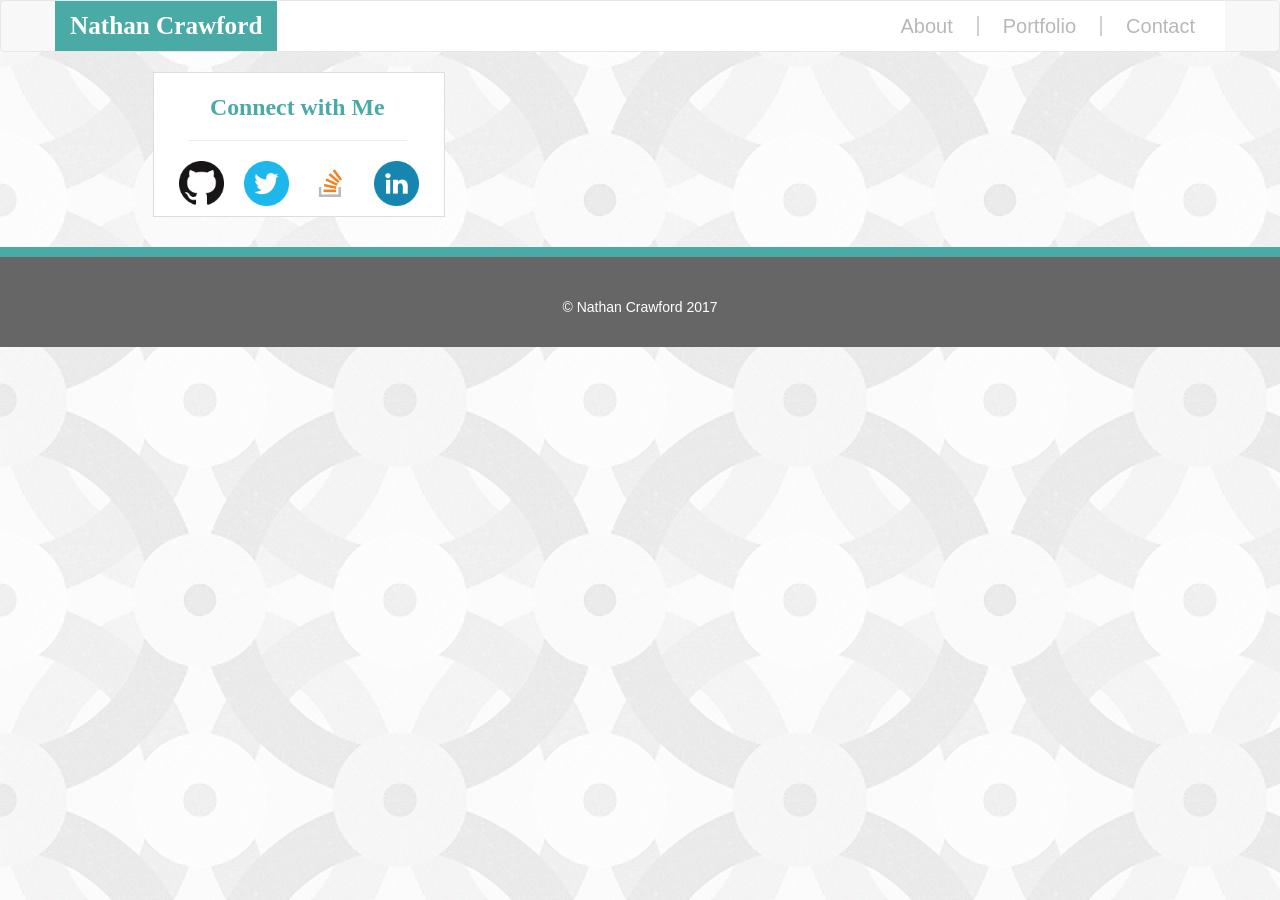
==== contactbs.html @ c5c6b51f "Making progress - basic structure of all pages complete" ====
<!DOCTYPE html>
<html>
<head>
	<meta charset="utf-8">
	<title>Nathan Crawford | Contact</title>
	<meta name="viewport" content="width=device-width,initial-scale=1">
	<link rel="stylesheet" href="https://maxcdn.bootstrapcdn.com/bootstrap/3.3.7/css/bootstrap.min.css" integrity="sha384-BVYiiSIFeK1dGmJRAkycuHAHRg32OmUcww7on3RYdg4Va+PmSTsz/K68vbdEjh4u" crossorigin="anonymous">
	<link rel="stylesheet" type="text/css" href="style.css">
	<script src="https://code.jquery.com/jquery-3.2.1.min.js" integrity="sha256-hwg4gsxgFZhOsEEamdOYGBf13FyQuiTwlAQgxVSNgt4=" crossorigin="anonymous"></script>
	<script src="https://maxcdn.bootstrapcdn.com/bootstrap/3.3.7/js/bootstrap.min.js" integrity="sha384-Tc5IQib027qvyjSMfHjOMaLkfuWVxZxUPnCJA7l2mCWNIpG9mGCD8wGNIcPD7Txa" crossorigin="anonymous"></script>
</head>
<body>
<!-- Navbar -->
<nav class="navbar navbar-default">
  <div class="container" id="headbar">
    <!-- Brand and toggle get grouped for better mobile display -->
    <div class="navbar-header">
      <button type="button" class="navbar-toggle collapsed" data-toggle="collapse" data-target="#bs-example-navbar-collapse-1" aria-expanded="false">
        <span class="sr-only">Toggle navigation</span>
        <span class="icon-bar"><a href="indexbs.html"></a></span>
        <span class="icon-bar"></span>
        <span class="icon-bar"></span>
      </button>
      <a class="navbar-brand" href="indexbs.html">Nathan Crawford</a>
    </div>

    <!-- Collect the nav links, forms, and other content for toggling -->
    <div class="collapse navbar-collapse" id="bs-example-navbar-collapse-1">
      <ul class="nav navbar-nav">
        <li class="dropdown">
          <ul class="dropdown-menu">
            <li><a href="#">Action</a></li>
            <li><a href="#">Another action</a></li>
            <li><a href="#">Something else here</a></li>
            <li role="separator" class="divider"></li>
            <li><a href="#">Separated link</a></li>
            <li role="separator" class="divider"></li>
            <li><a href="#">One more separated link</a></li>
          </ul>
        </li>
      </ul>
      <ul class="nav navbar-nav navbar-right">
        <li><a href="indexbs.html" class="linkfont">About</a></li>
        <li class="divider-vertical"></li>
        <li><a href="portfoliobs.html" class="linkfont">Portfolio</a></li>
        <li class="divider-vertical"></li>
        <li><a href="contactbs.html" class="linkfont">Contact</a></li>
        <li class="dropdown">
          <ul class="dropdown-menu">
            <li><a href="#">Action</a></li>
            <li><a href="#">Another action</a></li>
            <li><a href="#">Som7ething else here</a></li>
            <li role="separator" class="divider"></li>
            <li><a href="#">Separated link</a></li>
          </ul>
        </li>
      </ul>
    </div><!-- /.navbar-collapse -->
  </div><!-- /.container-fluid -->
</nav>
<!-- /Navbar -->
<div class="container content-wrapper">
  <div class="row">
              <!-- Connect Box -->
        <div class="col-md-3 col-sm-5 col-xs-12 col-sm-offset-1" id="ncconnect">
          <div class="row">
            <div class="col-md-12">
              <h2 id="connectme">Connect with Me<hr></h2>
            </div>
          </div>
          <div class="row">
            <div class="col-md-3 col-sm-3 col-xs-3 connect-links">
              <a href="https://github.com/ArbutusNate" target="_blank"><img src="./images/gh-icon-dark.png" class="icon"></a>
            </div>
            <div class="col-md-3 col-sm-3 col-xs-3 connect-links">
              <a href="https://twitter.com/ArbutusNate" target="_blank"><img src="./images/twit-icon.png" class="icon"></a>
            </div>
            <div class="col-md-3 col-sm-3 col-xs-3 connect-links">
              <a href="http://stackoverflow.com/users/7833943/arbutusnate" target="_blank"><img src="./images/so-icon.png" class="icon"></a>
            </div>
            <div class="col-md-3 col-sm-3 col-xs-3 connect-links">
              <a href="https://www.linkedin.com/in/nathan-crawford-264229139/"><img src="./images/linked-icon.png" class="icon"></a>
            </div>
          </div>
        </div>
     <!-- End Connect Bot -->
  </div>
</div>
<!-- Footer -->
<footer>
  <span> © Nathan Crawford 2017 </span> 
</footer>
</body>
</html>
---- style.css ----
body {
	background-image: url("./images/background.png");
}
h2 {
	font-family: 'Georgia', Times, Times New Roman, serif;
	color: #4aaaa5;
	font-size: 2em;
	font-weight: bold;
	text-align: center;
}
p {
	font-size: 19px;
	font-family: 'Arial', 'Helvetica Neue', Helvetica, sans-serif;
	color: #777777;
	line-height: 35px;
}
.contentrule {
	border-color: #e0e0e0;
}
#connectme {
	font-size: 1.7em;
	margin: 11px 7px 0px 4px;
}

#profile {
		width: 135px;
		float: left;
		padding: 0px 15px 0px 0px;
	}
#main-content {
	border: 1px solid #dddddd;
	background-color: #ffffff;
	float: left;
	margin-bottom: 50px;
}
.icon {
	width: 45px;
	margin: 0px -5px;
}
#ncconnect {
	background-color: #ffffff;
	border: 1px solid #dddddd;
	padding: 10px 30px;
}
/* Portfolio Page */
.port-text {
	position: relative;
	bottom: 80px;
	text-align: center;
	line-height: 60px;
	height: 60px;
	background-color: #4aaaa5;
	color: white;
	font-family: 'Georgia', Times, Times New Roman, serif;
	font-size: 16px;
	float:none;
}
.port-frame {
	margin-bottom: 20px;
	height: 205px;
}
.port-img {
	width: 100%;
	height: 100%;
}

/*.ncgallery {
	margin: auto;
}*/
/*Navbar Styles */
.nav.navbar-nav.navbar-right > li > a.linkfont:hover {
    background-color: #4aaaa5;
    border-radius: 5px;
    color: white;
}
.navbar-default .navbar-brand:hover {
	color: white;
	background-color: #4aaaa5;
}
.navbar-default .navbar-brand {
	font-family: 'Georgia', Times, Times New Roman, serif;
	font-size: 1.8em;
	font-weight: bold;
	background-color: #4aaaa5;
	color: white;
}
a.navbar-brand:hover {
	background-color: #4aaaa5;
}
a.linkfont {
	font-family: 'Arial', 'Helvetica Neue', Helvetica, sans-serif;
	color: #e0e0e0;
	font-size: 20px;
	text-decoration: none;
}
.navbar-default .navbar-nav li a {
	color: #b9b8b8
}
#bs-example-navbar-collapse-1.collapse.navbar-collapse{
	background-color: white;
}
#headbar {
	background-color: white;
}
/*Vertical Divider for Navbar*/
.navbar .divider-vertical {
    height: 20px;
    margin: 15px 9px;
    border-right: 1px solid #d1d1d1;
    border-left: 1px solid #d1d1d1;
}
.navbar-inverse .divider-vertical {
    border-right-color: #222222;
    border-left-color: #111111;
}

@media (max-width: 767px) {
    .navbar-collapse .nav > .divider-vertical {
        display: none;
     }
}
/*Footer*/
footer {
	position: relative;
	color: white;
	font-family: 'Arial', 'Helvetica Neue', Helvetica, sans-serif;
	text-align: center;
	clear: both;
	background-color: #666666;
    height: 100px;
    width: 100%;
    border-top: 10px solid #4baaa5;
    line-height: 100px;
    margin-top: 30px
}
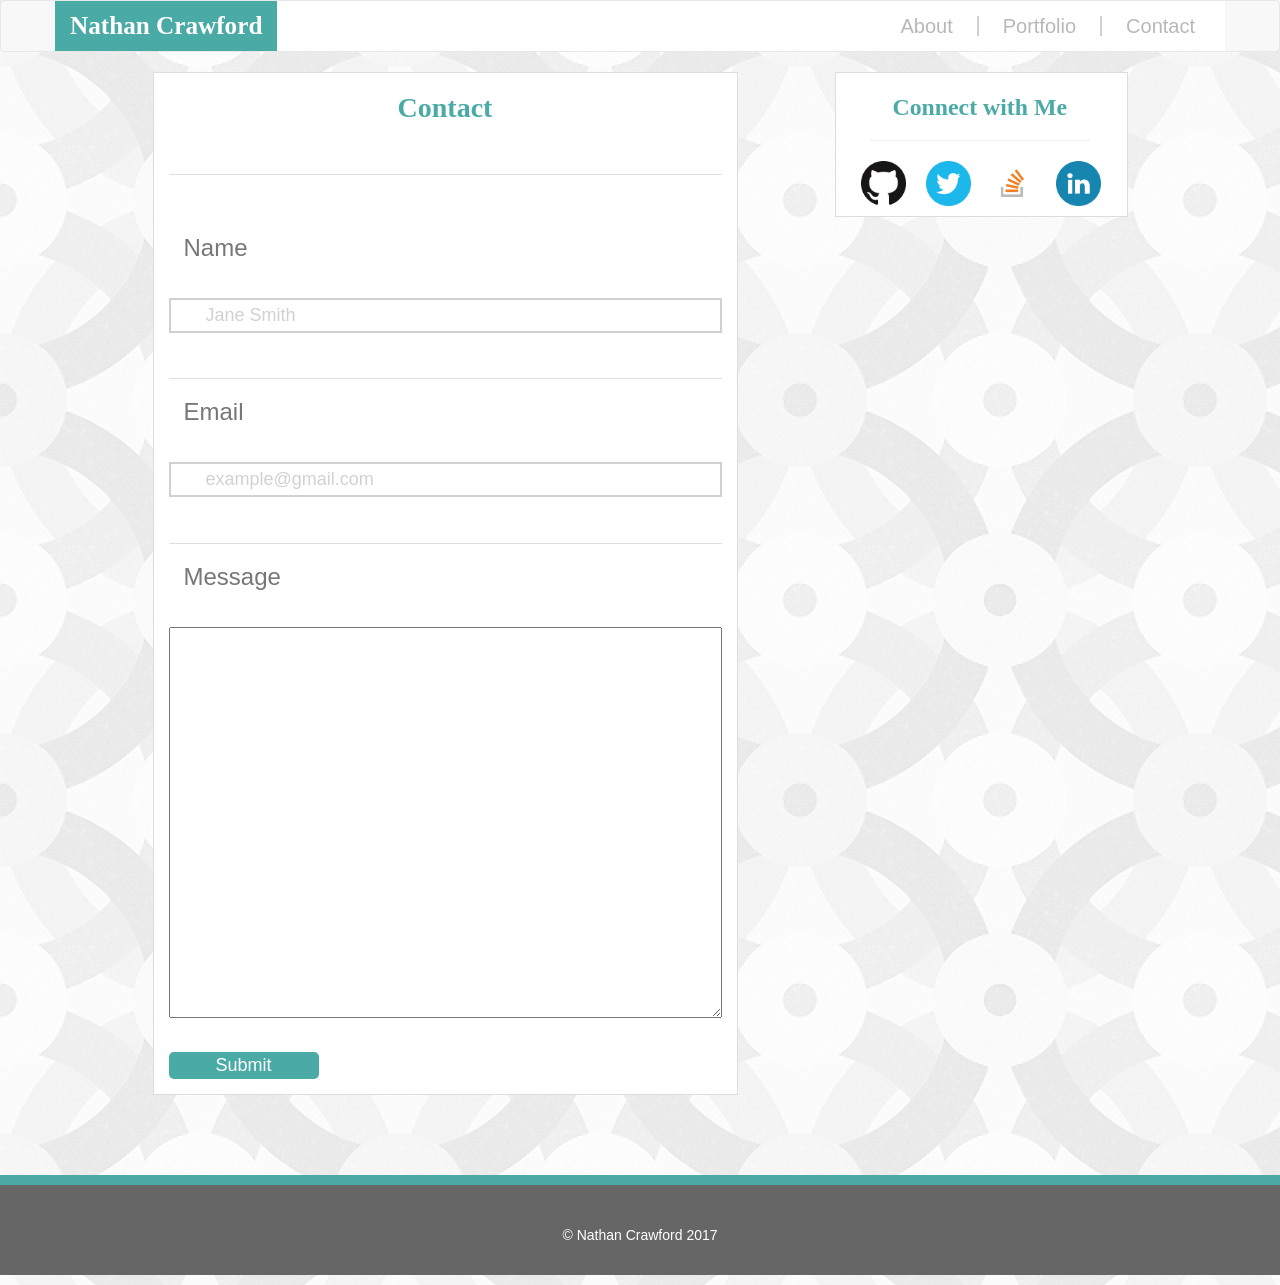
==== commit 21c2c063: "Ready as I'll ever be for turn-in" ====
--- a/contactbs.html
+++ b/contactbs.html
@@ -61,7 +61,22 @@
 <!-- /Navbar -->
 <div class="container content-wrapper">
   <div class="row">
-              <!-- Connect Box -->
+    <div class="col-md-6 col-sm-10 col-sm-offset-1" id="main-content">
+      <h2>Contact</h2><br><hr class="contentrule"><br>
+      <!-- Contact Form and Fields <!-->
+      <form id="contactform">
+        <h3>Name<br><br></h3>
+        <input type="text" name="fullname" placeholder="Jane Smith"><br><br>
+        <hr class="contentrule">
+        <h3>Email<br><br></h3>
+        <input type="text" name="email" placeholder="example@gmail.com"><br><br>
+        <hr class="contentrule">
+        <h3>Message<br><br></h3>
+        <textarea rows="15" name="comment" form="usrform"></textarea><br><br>
+        <input type="submit" name="Submit">
+      </form>
+    </div>
+      <!-- Connect Box -->
         <div class="col-md-3 col-sm-5 col-xs-12 col-sm-offset-1" id="ncconnect">
           <div class="row">
             <div class="col-md-12">
--- a/style.css
+++ b/style.css
@@ -1,3 +1,4 @@
+/* General */
 body {
 	background-image: url("./images/background.png");
 }
@@ -7,6 +8,9 @@
 	font-size: 2em;
 	font-weight: bold;
 	text-align: center;
+}
+h3 {
+	margin-left: 15px;
 }
 p {
 	font-size: 19px;
@@ -21,27 +25,17 @@
 	font-size: 1.7em;
 	margin: 11px 7px 0px 4px;
 }
-
+#main-content {
+	border: 1px solid #dddddd;
+	background-color: #ffffff;
+	margin-bottom: 50px;
+}
+/* Profile Page */
 #profile {
 		width: 135px;
 		float: left;
 		padding: 0px 15px 0px 0px;
 	}
-#main-content {
-	border: 1px solid #dddddd;
-	background-color: #ffffff;
-	float: left;
-	margin-bottom: 50px;
-}
-.icon {
-	width: 45px;
-	margin: 0px -5px;
-}
-#ncconnect {
-	background-color: #ffffff;
-	border: 1px solid #dddddd;
-	padding: 10px 30px;
-}
 /* Portfolio Page */
 .port-text {
 	position: relative;
@@ -63,16 +57,17 @@
 	width: 100%;
 	height: 100%;
 }
-
-/*.ncgallery {
-	margin: auto;
-}*/
+/* Connect Box */
+.icon {
+	width: 45px;
+	margin: 0px -5px;
+}
+#ncconnect {
+	background-color: #ffffff;
+	border: 1px solid #dddddd;
+	padding: 10px 30px;
+}
 /*Navbar Styles */
-.nav.navbar-nav.navbar-right > li > a.linkfont:hover {
-    background-color: #4aaaa5;
-    border-radius: 5px;
-    color: white;
-}
 .navbar-default .navbar-brand:hover {
 	color: white;
 	background-color: #4aaaa5;
@@ -96,11 +91,70 @@
 .navbar-default .navbar-nav li a {
 	color: #b9b8b8
 }
+.nav.navbar-nav.navbar-right > li > a.linkfont:hover {
+    background-color: #4aaaa5;
+    border-radius: 5px;
+    color: white;
+}
+/* Animation */
+/*@keyframes navbuttons {
+    0%   {background-color: white}
+    25%  {background-color:#4aaaa5;}
+    50%  {background-color:#4aaaa5;}
+    75%  {background-color:#4aaaa5;}
+    100% {background-color:#4aaaa5;}
+}*/
 #bs-example-navbar-collapse-1.collapse.navbar-collapse{
 	background-color: white;
 }
+
 #headbar {
 	background-color: white;
+}
+/* Contact Page */
+#contactform {
+	font-size: 18px;
+	font-family: 'Arial', 'Helvetica Neue', Helvetica, sans-serif;
+	color: #777777;
+}
+input[type=text] {
+	width: 100%;
+	display: inline-block;
+	max-width: 580px;
+	height: 35px;
+	border: 2px solid #d1d1d1;
+	color: #d1d1d1;
+	padding: 0px 35px;
+}
+input[type=submit] {
+	max-width: 150px;
+	width: 100%;
+	border-radius: 5px;
+    border: 0;
+ 	font-family: 'Arial', 'Helvetica Neue', Helvetica, sans-serif;
+    background: #4aaaa5;
+    color: white;
+    margin-bottom: 15px;
+}
+textarea {
+	width: 100%;
+	height: auto;
+}
+::-webkit-input-placeholder {
+  color: #d1d1d1;
+  font-family: 'Arial', 'Helvetica Neue', Helvetica, sans-serif;
+}
+::-moz-placeholder {
+  color: #d1d1d1;
+  font-family: 'Arial', 'Helvetica Neue', Helvetica, sans-serif;
+}
+:-ms-input-placeholder {
+  color: #d1d1d1;
+  font-family: 'Arial', 'Helvetica Neue', Helvetica, sans-serif;
+}
+:-moz-placeholder {
+  color: #d1d1d1;
+  font-family: 'Arial', 'Helvetica Neue', Helvetica, sans-serif;
 }
 /*Vertical Divider for Navbar*/
 .navbar .divider-vertical {
@@ -132,4 +186,5 @@
     border-top: 10px solid #4baaa5;
     line-height: 100px;
     margin-top: 30px
-}+}
+
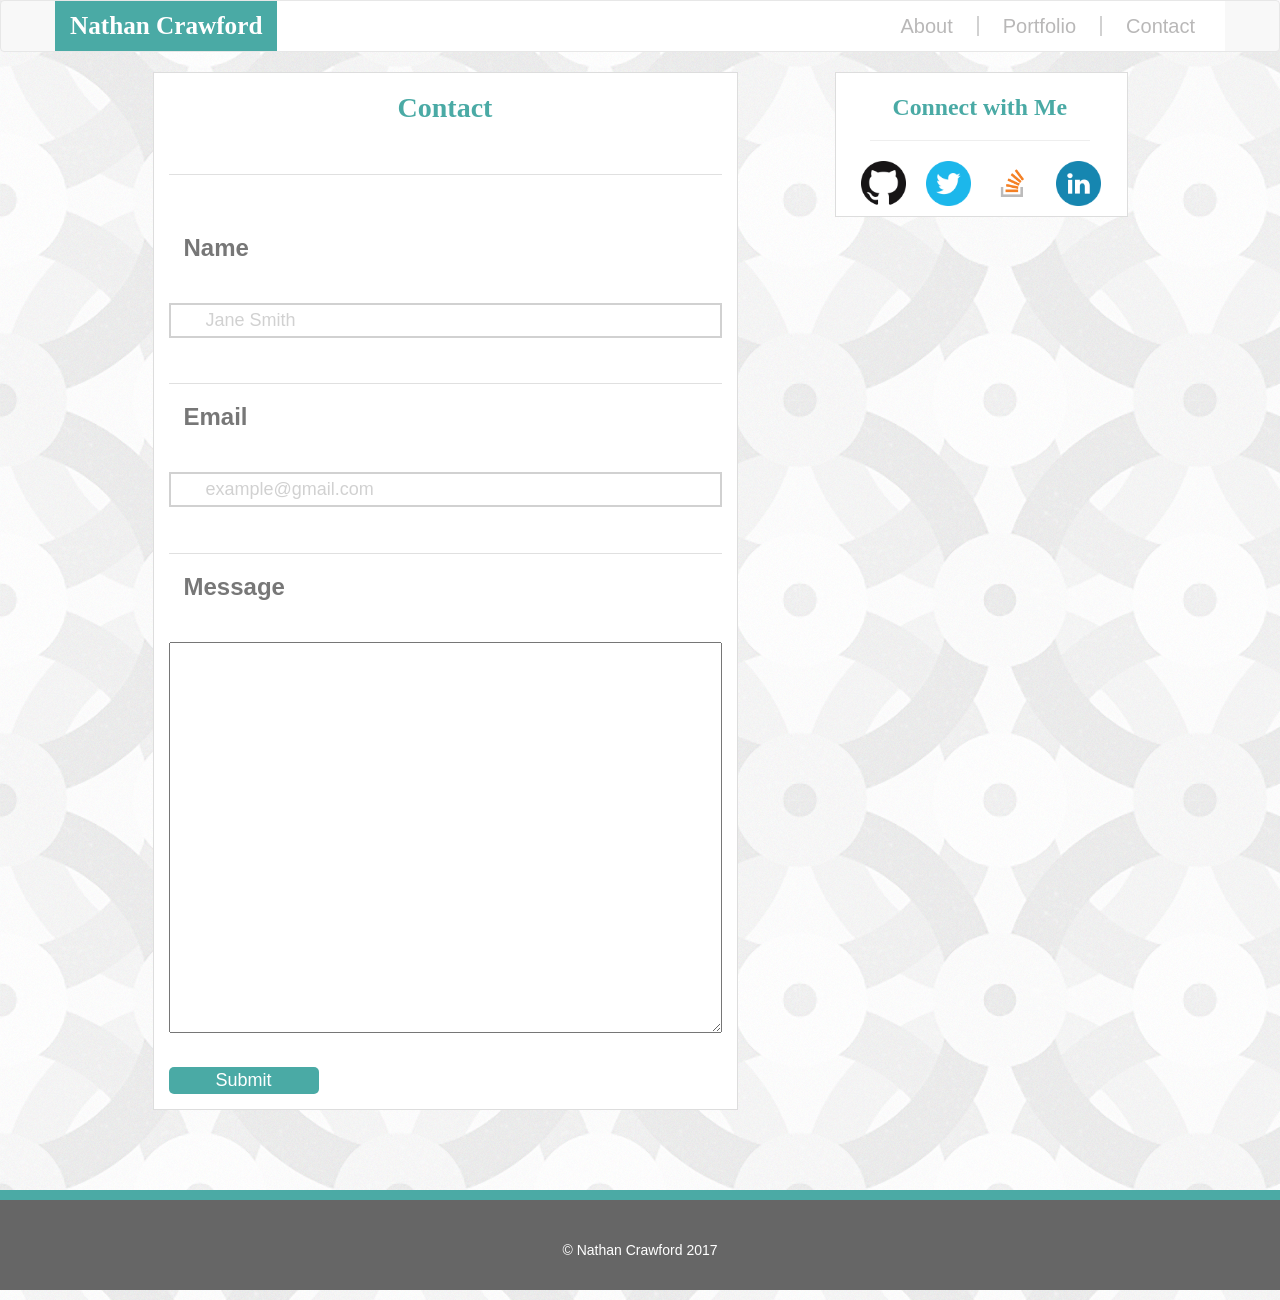
==== commit bad9b93b: "minor changes/fixed index" ====
--- a/contactbs.html
+++ b/contactbs.html
@@ -65,14 +65,14 @@
       <h2>Contact</h2><br><hr class="contentrule"><br>
       <!-- Contact Form and Fields <!-->
       <form id="contactform">
-        <h3>Name<br><br></h3>
-        <input type="text" name="fullname" placeholder="Jane Smith"><br><br>
+        <h3><label for="fullname">Name</label><br><br></h3>
+        <input type="text" name="fullname" id="fullname" placeholder="Jane Smith"><br><br>
         <hr class="contentrule">
-        <h3>Email<br><br></h3>
-        <input type="text" name="email" placeholder="example@gmail.com"><br><br>
+        <h3><label for="Email">Email</label><br><br></h3>
+        <input type="text" name="email" id="Email" placeholder="example@gmail.com"><br><br>
         <hr class="contentrule">
-        <h3>Message<br><br></h3>
-        <textarea rows="15" name="comment" form="usrform"></textarea><br><br>
+        <h3><label for="comment">Message</label><br><br></h3>
+        <textarea rows="15" name="comment" id="comment" form="usrform"></textarea><br><br>
         <input type="submit" name="Submit">
       </form>
     </div>
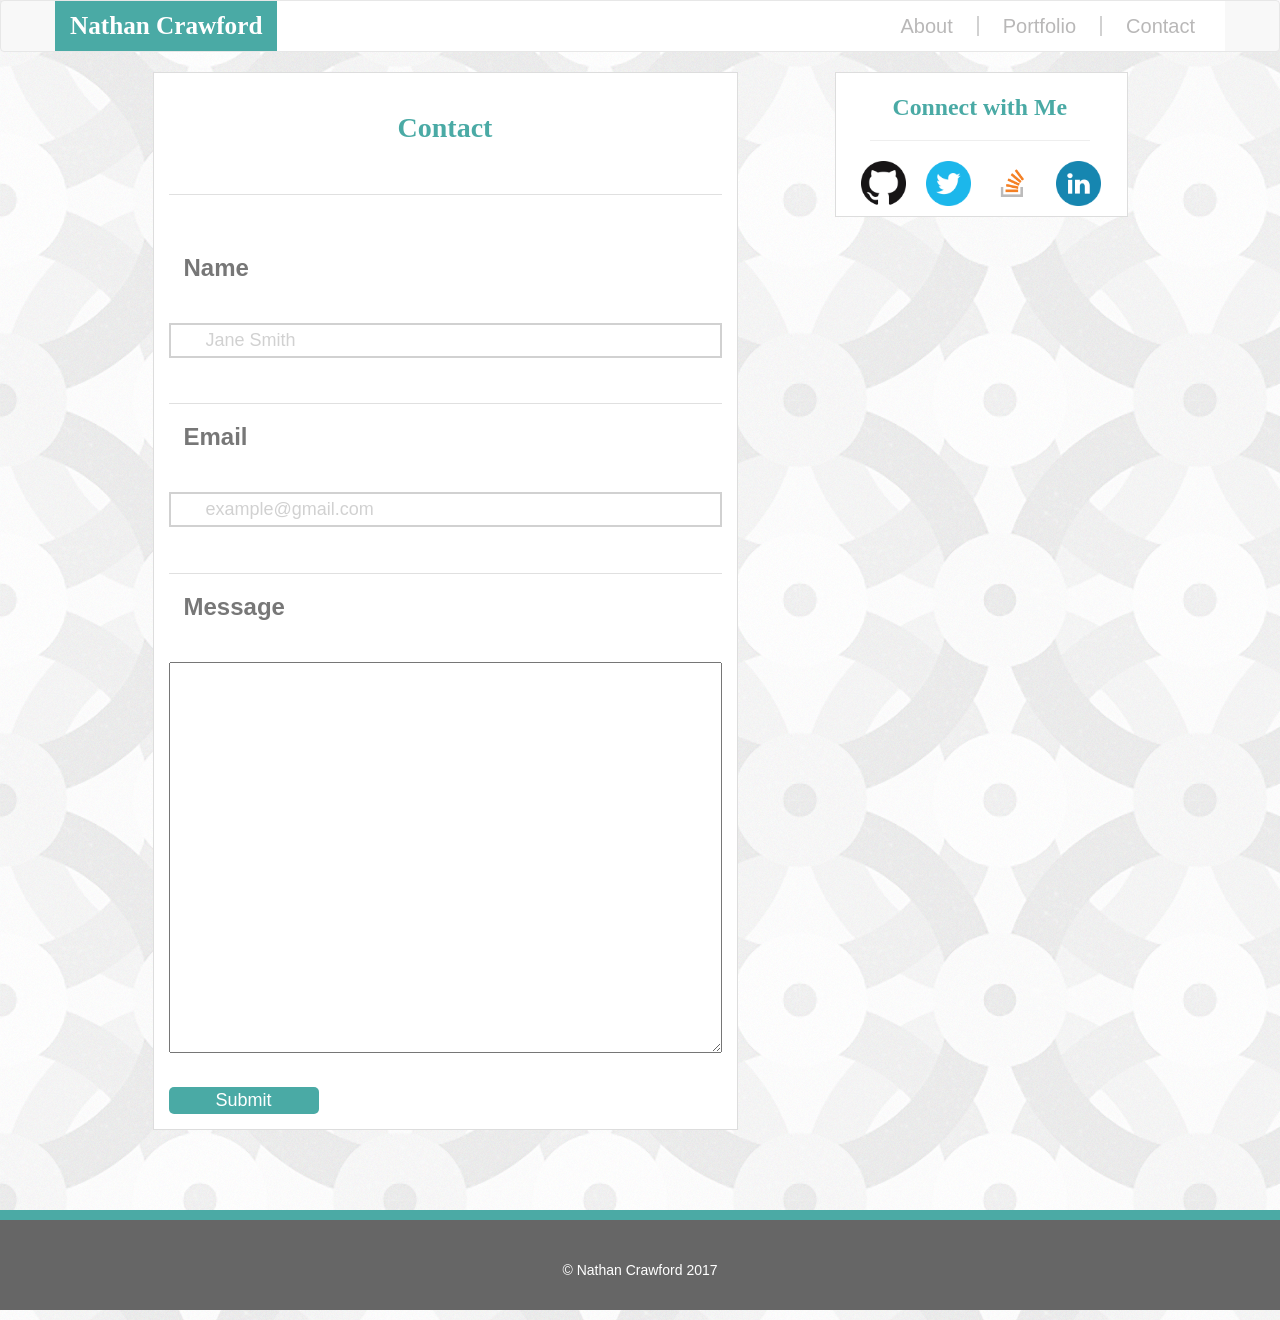
==== commit 2e5c3eeb: "more small changes" ====
--- a/contactbs.html
+++ b/contactbs.html
@@ -21,39 +21,17 @@
         <span class="icon-bar"></span>
         <span class="icon-bar"></span>
       </button>
-      <a class="navbar-brand" href="indexbs.html">Nathan Crawford</a>
+      <a class="navbar-brand" href="index.html">Nathan Crawford</a>
     </div>
 
     <!-- Collect the nav links, forms, and other content for toggling -->
     <div class="collapse navbar-collapse" id="bs-example-navbar-collapse-1">
-      <ul class="nav navbar-nav">
-        <li class="dropdown">
-          <ul class="dropdown-menu">
-            <li><a href="#">Action</a></li>
-            <li><a href="#">Another action</a></li>
-            <li><a href="#">Something else here</a></li>
-            <li role="separator" class="divider"></li>
-            <li><a href="#">Separated link</a></li>
-            <li role="separator" class="divider"></li>
-            <li><a href="#">One more separated link</a></li>
-          </ul>
-        </li>
-      </ul>
       <ul class="nav navbar-nav navbar-right">
-        <li><a href="indexbs.html" class="linkfont">About</a></li>
+        <li><a href="index.html" class="linkfont">About</a></li>
         <li class="divider-vertical"></li>
         <li><a href="portfoliobs.html" class="linkfont">Portfolio</a></li>
         <li class="divider-vertical"></li>
         <li><a href="contactbs.html" class="linkfont">Contact</a></li>
-        <li class="dropdown">
-          <ul class="dropdown-menu">
-            <li><a href="#">Action</a></li>
-            <li><a href="#">Another action</a></li>
-            <li><a href="#">Som7ething else here</a></li>
-            <li role="separator" class="divider"></li>
-            <li><a href="#">Separated link</a></li>
-          </ul>
-        </li>
       </ul>
     </div><!-- /.navbar-collapse -->
   </div><!-- /.container-fluid -->
--- a/style.css
+++ b/style.css
@@ -29,6 +29,7 @@
 	border: 1px solid #dddddd;
 	background-color: #ffffff;
 	margin-bottom: 50px;
+	padding-top:20px;
 }
 /* Profile Page */
 #profile {
@@ -79,9 +80,9 @@
 	background-color: #4aaaa5;
 	color: white;
 }
-a.navbar-brand:hover {
+/*a.navbar-brand:hover {
 	background-color: #4aaaa5;
-}
+}*/
 a.linkfont {
 	font-family: 'Arial', 'Helvetica Neue', Helvetica, sans-serif;
 	color: #e0e0e0;
